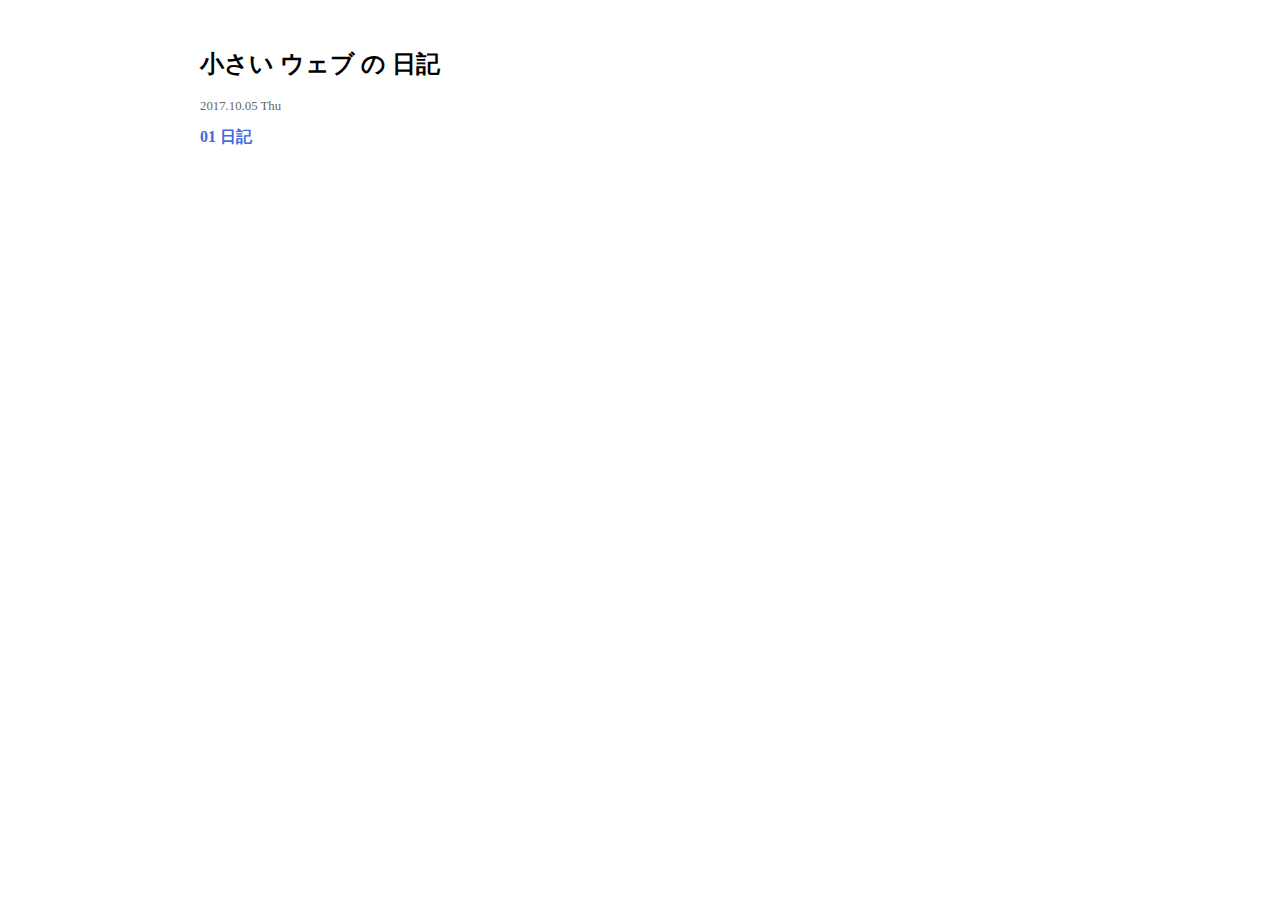
==== index.html @ e6cf9914 "I improved H1 style in style.css" ====
<!DOCTYPE html>
<html lang="ja">

<head>
<meta charset="utf-8">
<title>日記帳</title>
<link rel="stylesheet" href="css/style.css" type="text/css" />
<style type="text/css">
body {
	font-size: 100%;
}
a {
	color: #000;
	text-decoration: none;
	display: inline-block;
}
a:hover {
	text-decoration: underline;
}
</style>
</head>

<body>
<h1>小さい ウェブ の 日記</h1>
<a href="20171005/">
	<time>2017.10.05 Thu</time>
	<h2>01 日記</h2>
</a>

</body>
</html>
---- css/style.css ----
body {
	margin: 3rem auto auto;
	padding: 0 1rem;
	font-family: "メイリオ";
	max-width: 55rem;
}
h1 {
	margin: inherit 0 2rem;
	font-size: 150%;
}
time {
	font-size: 80%;
	color: #666;
}
h2 {
	font-size: 100%;
	font-weight: bold;
}
a:link {
	color: royalblue;
}
a:visited {
	color: orangered;
}
a:hover,
a:active {
	color: royalblue;
}
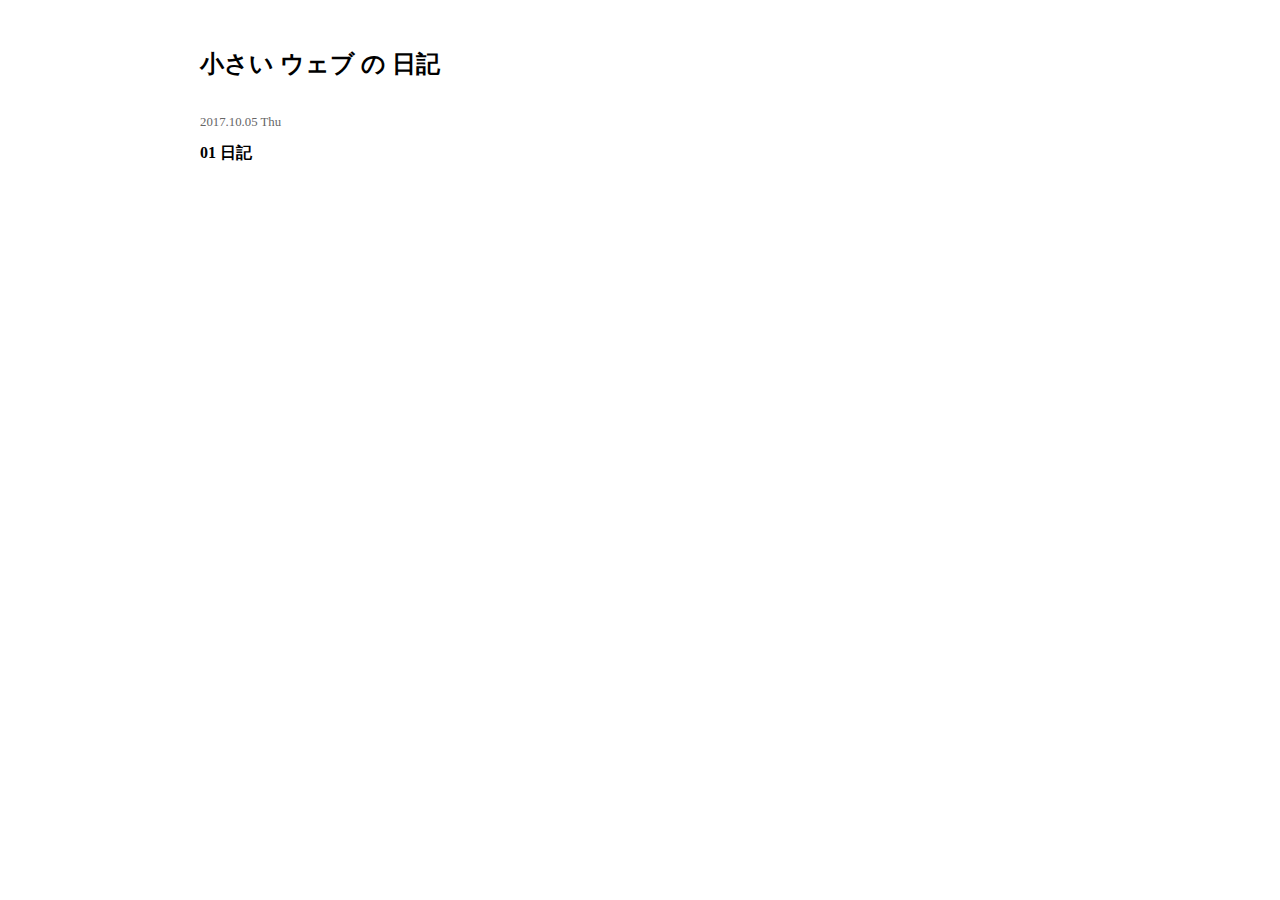
==== commit a405b5d3: "I improved A element's style" ====
--- a/index.html
+++ b/index.html
@@ -8,14 +8,6 @@
 <style type="text/css">
 body {
 	font-size: 100%;
-}
-a {
-	color: #000;
-	text-decoration: none;
-	display: inline-block;
-}
-a:hover {
-	text-decoration: underline;
 }
 </style>
 </head>
--- a/css/style.css
+++ b/css/style.css
@@ -5,24 +5,50 @@
 	max-width: 55rem;
 }
 h1 {
-	margin: inherit 0 2rem;
+	margin: auto 0 2rem;
 	font-size: 150%;
 }
 time {
 	font-size: 80%;
 	color: #666;
 }
+
 h2 {
 	font-size: 100%;
 	font-weight: bold;
 }
+/*
+A element style
+*/
+a {
+	color: #000;
+	text-decoration: none;
+	display: inline-block;
+}
 a:link {
-	color: royalblue;
+	color: #000;
 }
 a:visited {
-	color: orangered;
+	color: #000;
 }
 a:hover,
 a:active {
+	color: #000;
+	text-decoration: underline;
+}
+
+ul a {
+	text-decoration: none;
+}
+ul a:link {
 	color: royalblue;
+	text-decoration: underline;
+}
+ul a:visited {
+	color: orangered;
+}
+ul a:hover,
+ul a:active {
+	color: royalblue;
+	text-decoration: underline;
 }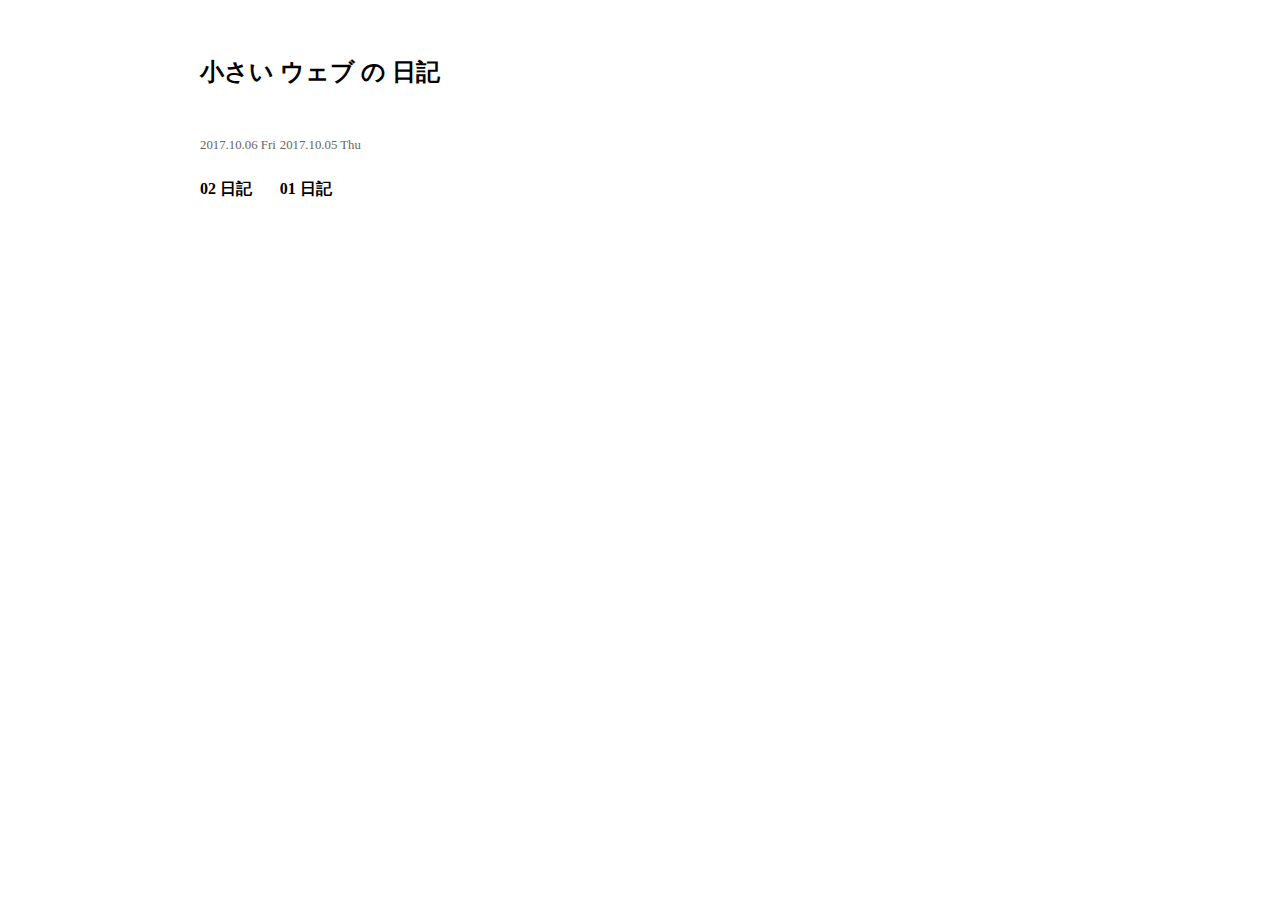
==== commit 9177af44: "added contents." ====
--- a/index.html
+++ b/index.html
@@ -14,6 +14,12 @@
 
 <body>
 <h1>小さい ウェブ の 日記</h1>
+
+<a href="20171006/">
+	<time>2017.10.06 Fri</time>
+	<h2>02 日記</h2>
+</a>
+
 <a href="20171005/">
 	<time>2017.10.05 Thu</time>
 	<h2>01 日記</h2>
--- a/css/style.css
+++ b/css/style.css
@@ -3,6 +3,7 @@
 	padding: 0 1rem;
 	font-family: "メイリオ";
 	max-width: 55rem;
+	line-height: 2;
 }
 h1 {
 	margin: auto 0 2rem;
@@ -45,7 +46,7 @@
 	text-decoration: underline;
 }
 ul a:visited {
-	color: orangered;
+	color: mediumvioletred;
 }
 ul a:hover,
 ul a:active {
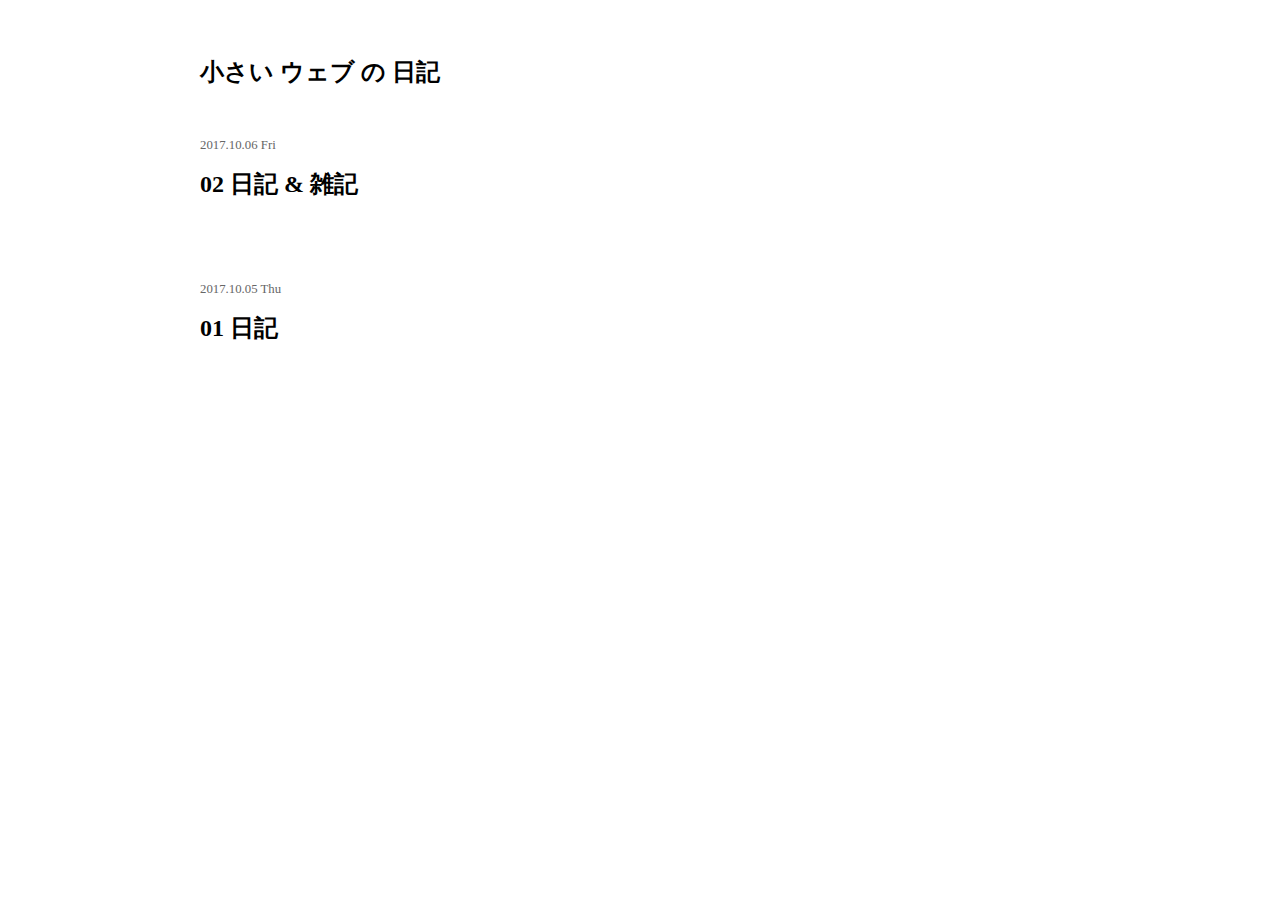
==== commit 40733bd0: "fixed sectioning markup. added section element." ====
--- a/index.html
+++ b/index.html
@@ -6,8 +6,11 @@
 <title>日記帳</title>
 <link rel="stylesheet" href="css/style.css" type="text/css" />
 <style type="text/css">
-body {
-	font-size: 100%;
+section {
+	margin-bottom: 2rem;
+}
+a {
+	display: inline-block;
 }
 </style>
 </head>
@@ -15,15 +18,19 @@
 <body>
 <h1>小さい ウェブ の 日記</h1>
 
+<section>
 <a href="20171006/">
 	<time>2017.10.06 Fri</time>
-	<h2>02 日記</h2>
+	<h1>02 日記 &amp; 雑記</h1>
 </a>
+</section>
 
+<section>
 <a href="20171005/">
 	<time>2017.10.05 Thu</time>
-	<h2>01 日記</h2>
+	<h1>01 日記</h1>
 </a>
+</section>
 
 </body>
 </html>
--- a/css/style.css
+++ b/css/style.css
@@ -17,6 +17,7 @@
 h2 {
 	font-size: 100%;
 	font-weight: bold;
+	line-height: 1;
 }
 /*
 A element style
@@ -24,7 +25,6 @@
 a {
 	color: #000;
 	text-decoration: none;
-	display: inline-block;
 }
 a:link {
 	color: #000;
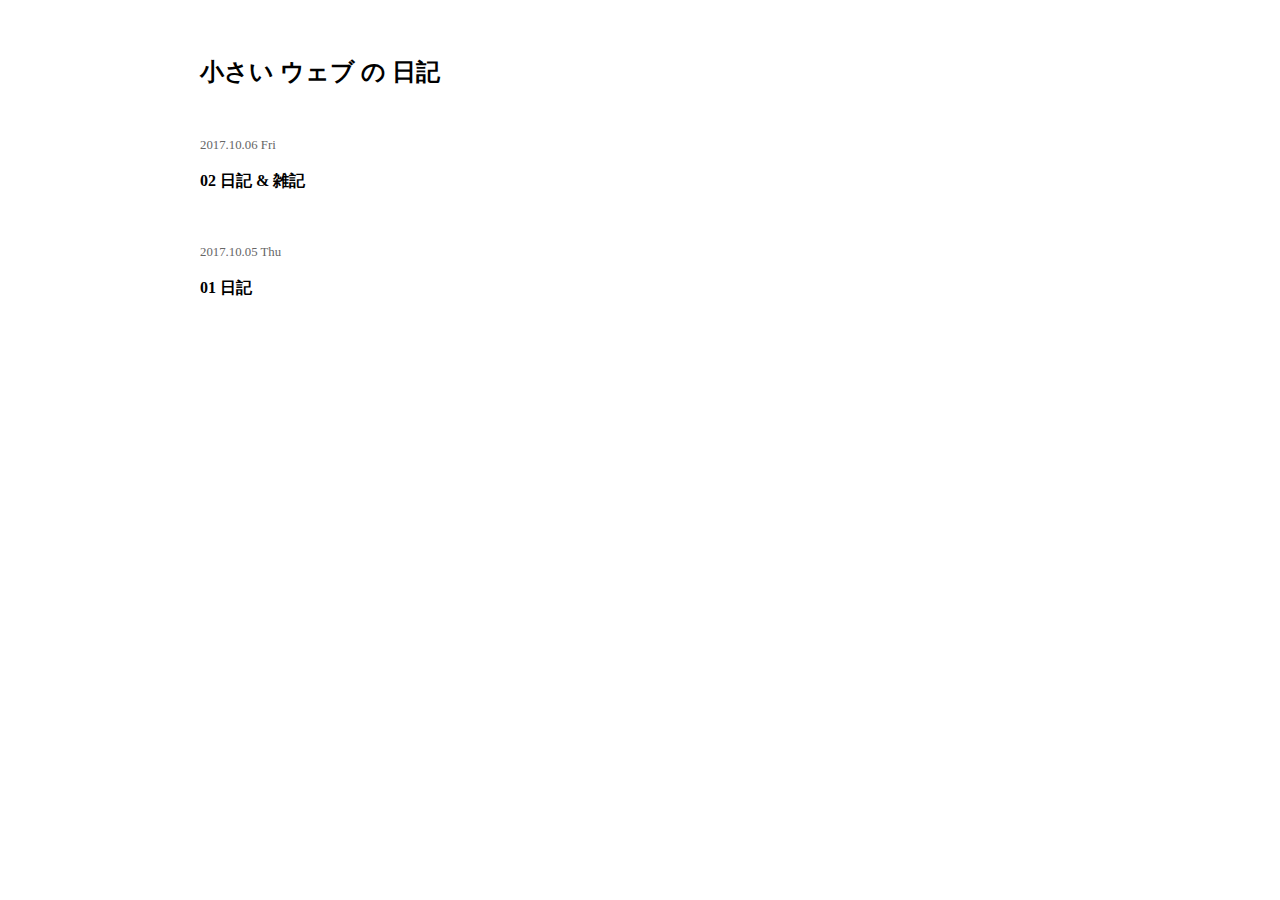
==== commit da57b9e8: "added TODO." ====
--- a/index.html
+++ b/index.html
@@ -21,14 +21,14 @@
 <section>
 <a href="20171006/">
 	<time>2017.10.06 Fri</time>
-	<h1>02 日記 &amp; 雑記</h1>
+	<h2>02 日記 &amp; 雑記</h2>
 </a>
 </section>
 
 <section>
 <a href="20171005/">
 	<time>2017.10.05 Thu</time>
-	<h1>01 日記</h1>
+	<h2>01 日記</h2>
 </a>
 </section>
 
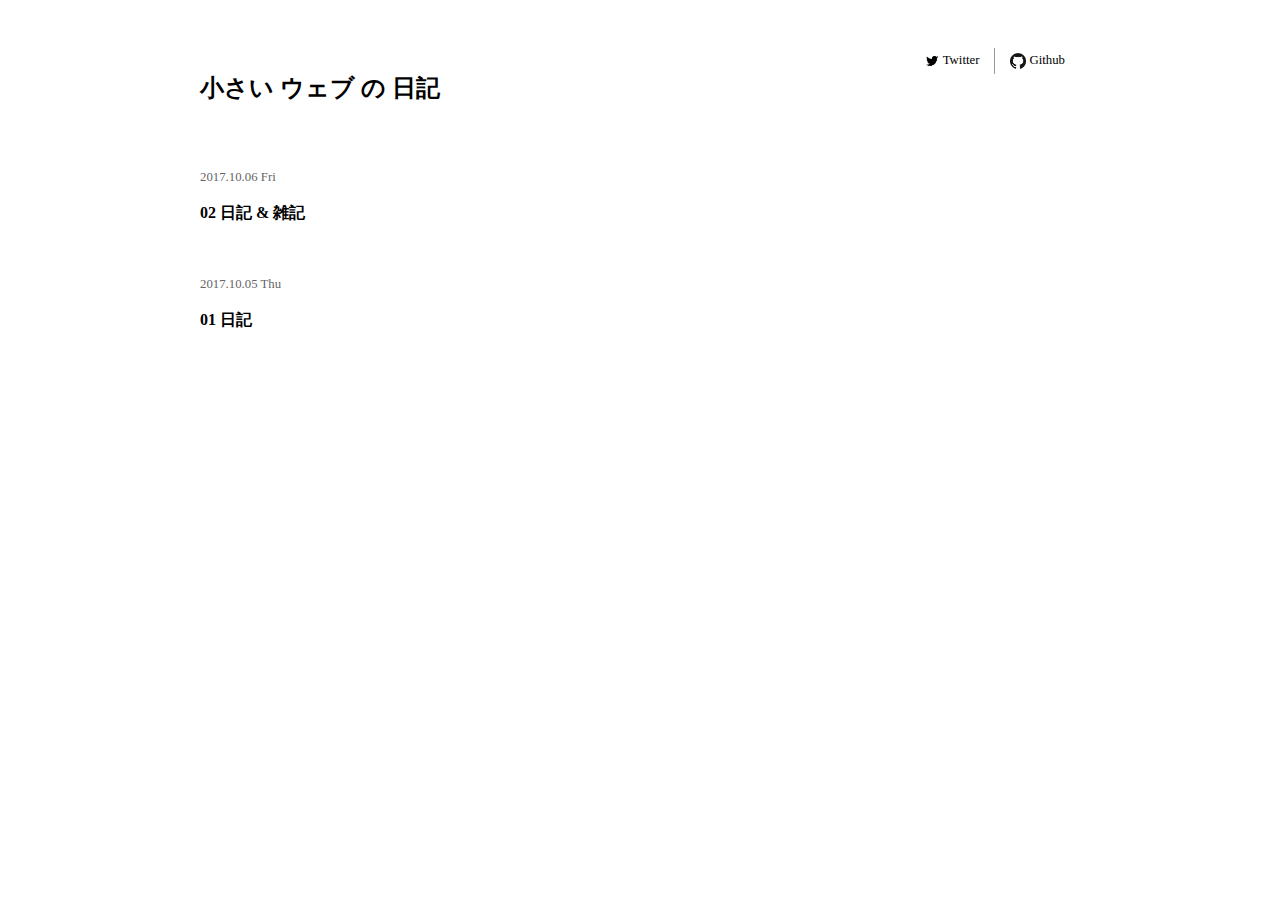
==== commit f2c0029f: "customized Header section. added twitter and github Link." ====
--- a/index.html
+++ b/index.html
@@ -16,7 +16,16 @@
 </head>
 
 <body>
-<h1>小さい ウェブ の 日記</h1>
+
+<header>
+<nav>
+<ul class="head_nav">
+	<li><h1><a href="../">小さい ウェブ の 日記</a></h1></li>
+	<li><a href="//twitter.com/faketurn"><img src="../media/twitter_icon.png">Twitter</a></li>
+	<li><a href="//github.com/faketurn"><img src="../media/github_icon.png">Github</a></li>
+</ul>
+</nav>
+</header>
 
 <section>
 <a href="20171006/">
--- a/css/style.css
+++ b/css/style.css
@@ -1,21 +1,18 @@
 body {
-	margin: 3rem auto auto;
+	margin: 3rem auto;
 	padding: 0 1rem;
 	font-family: "メイリオ";
 	max-width: 55rem;
 	line-height: 2;
 }
-h1 {
-	margin: auto 0 2rem;
-	font-size: 150%;
-}
+
 time {
-	font-size: 80%;
+	font-size: .8rem;
 	color: #666;
 }
 
 h2 {
-	font-size: 100%;
+	font-size: 1rem;
 	font-weight: bold;
 	line-height: 1;
 }
@@ -38,18 +35,70 @@
 	text-decoration: underline;
 }
 
-ul a {
+/*
+Header contents
+*/
+.head_nav {
+	margin: auto 0 2rem;
+	padding: 0;
+	display: flex;
+	list-style: none;
+	font-size: .8rem;
+}
+.head_nav li:first-child {
+	margin-right: auto;
+}
+.head_nav li a {
+	padding-right: 15px;
+	padding-left: 15px;
+	border-right: 1px solid #999;
+}
+.head_nav li:first-child a {
+	padding-left: 0;
+}
+.head_nav li:first-child a,
+.head_nav li:last-child a{
+	border: none;
+}
+h1 {
+	font-size: 1.5rem;
+}
+.head_nav img {
+	margin-right: 3px;
+	width: 16px;
+	vertical-align: middle;
+}
+/*
+Article contents
+*/
+article {
+	margin-bottom: 4rem;
+}
+article a {
 	text-decoration: none;
 }
-ul a:link {
+article a:link {
 	color: royalblue;
 	text-decoration: underline;
 }
-ul a:visited {
+article a:visited {
 	color: mediumvioletred;
 }
-ul a:hover,
-ul a:active {
+article a:hover,
+article a:active {
 	color: royalblue;
 	text-decoration: underline;
-}+}
+/*
+Footer contents
+*/
+footer {
+	font-size: .8rem;
+}
+footer a {
+	font-size: 1rem;
+	font-weight: bold;
+}
+footer time {
+	font-weight: normal;
+}
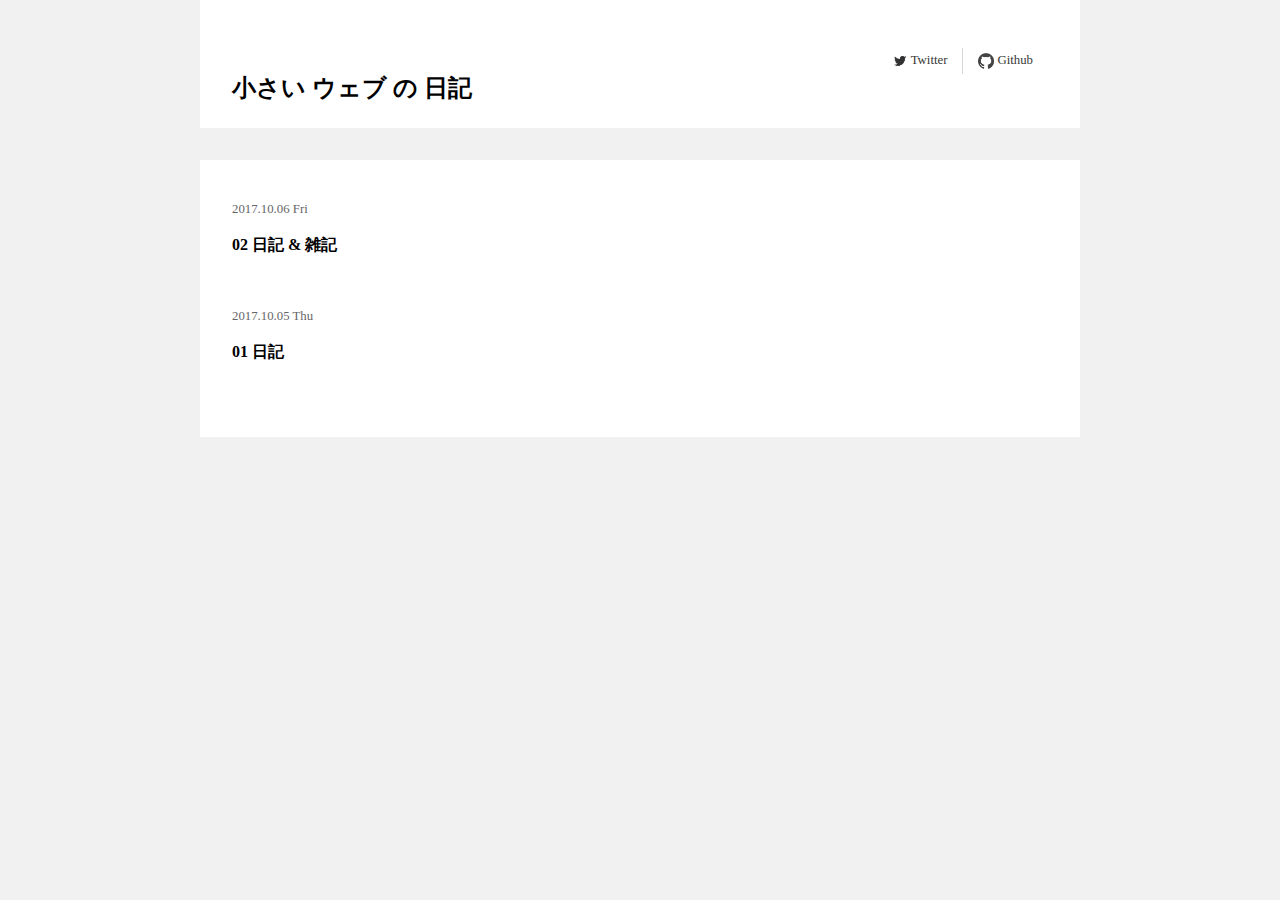
==== commit cacebbdf: "improved style design." ====
--- a/index.html
+++ b/index.html
@@ -7,6 +7,15 @@
 <link rel="stylesheet" href="css/style.css" type="text/css" />
 <style type="text/css">
 section {
+	padding: 2rem;
+	background-color: #fff;
+}
+section ul {
+	margin: 0;
+	padding: 0;
+}
+section ul li {
+	list-style: none;
 	margin-bottom: 2rem;
 }
 a {
@@ -21,24 +30,24 @@
 <nav>
 <ul class="head_nav">
 	<li><h1><a href="../">小さい ウェブ の 日記</a></h1></li>
-	<li><a href="//twitter.com/faketurn"><img src="../media/twitter_icon.png">Twitter</a></li>
-	<li><a href="//github.com/faketurn"><img src="../media/github_icon.png">Github</a></li>
+	<li><a href="//twitter.com/faketurn"><img src="media/twitter_icon.png">Twitter</a></li>
+	<li><a href="//github.com/faketurn"><img src="media/github_icon.png">Github</a></li>
 </ul>
 </nav>
 </header>
 
 <section>
-<a href="20171006/">
+<ul>
+<li><a href="20171006/">
 	<time>2017.10.06 Fri</time>
 	<h2>02 日記 &amp; 雑記</h2>
-</a>
-</section>
+</a></li>
 
-<section>
-<a href="20171005/">
+<li><a href="20171005/">
 	<time>2017.10.05 Thu</time>
 	<h2>01 日記</h2>
-</a>
+</a></li>
+</ul>
 </section>
 
 </body>
--- a/css/style.css
+++ b/css/style.css
@@ -1,9 +1,10 @@
 body {
-	margin: 3rem auto;
+	margin: 0 auto;
 	padding: 0 1rem;
 	font-family: "メイリオ";
 	max-width: 55rem;
 	line-height: 2;
+	background-color: #f1f1f1;
 }
 
 time {
@@ -38,6 +39,10 @@
 /*
 Header contents
 */
+header {
+	background-color: #fff;
+	padding: 3rem 2rem 0;
+}
 .head_nav {
 	margin: auto 0 2rem;
 	padding: 0;
@@ -47,11 +52,12 @@
 }
 .head_nav li:first-child {
 	margin-right: auto;
+	color: #000;
 }
 .head_nav li a {
 	padding-right: 15px;
 	padding-left: 15px;
-	border-right: 1px solid #999;
+	border-right: 1px solid #ccc;
 }
 .head_nav li:first-child a {
 	padding-left: 0;
@@ -68,11 +74,19 @@
 	width: 16px;
 	vertical-align: middle;
 }
+.head_nav li a {
+	opacity: .8;
+}
+.head_nav li h1 a {
+	opacity: 1;
+}
 /*
 Article contents
 */
 article {
 	margin-bottom: 4rem;
+	padding: 2rem;
+	background-color: #fff;
 }
 article a {
 	text-decoration: none;
@@ -94,6 +108,8 @@
 */
 footer {
 	font-size: .8rem;
+	background-color: #fff;
+	padding: 3rem 2rem;
 }
 footer a {
 	font-size: 1rem;
